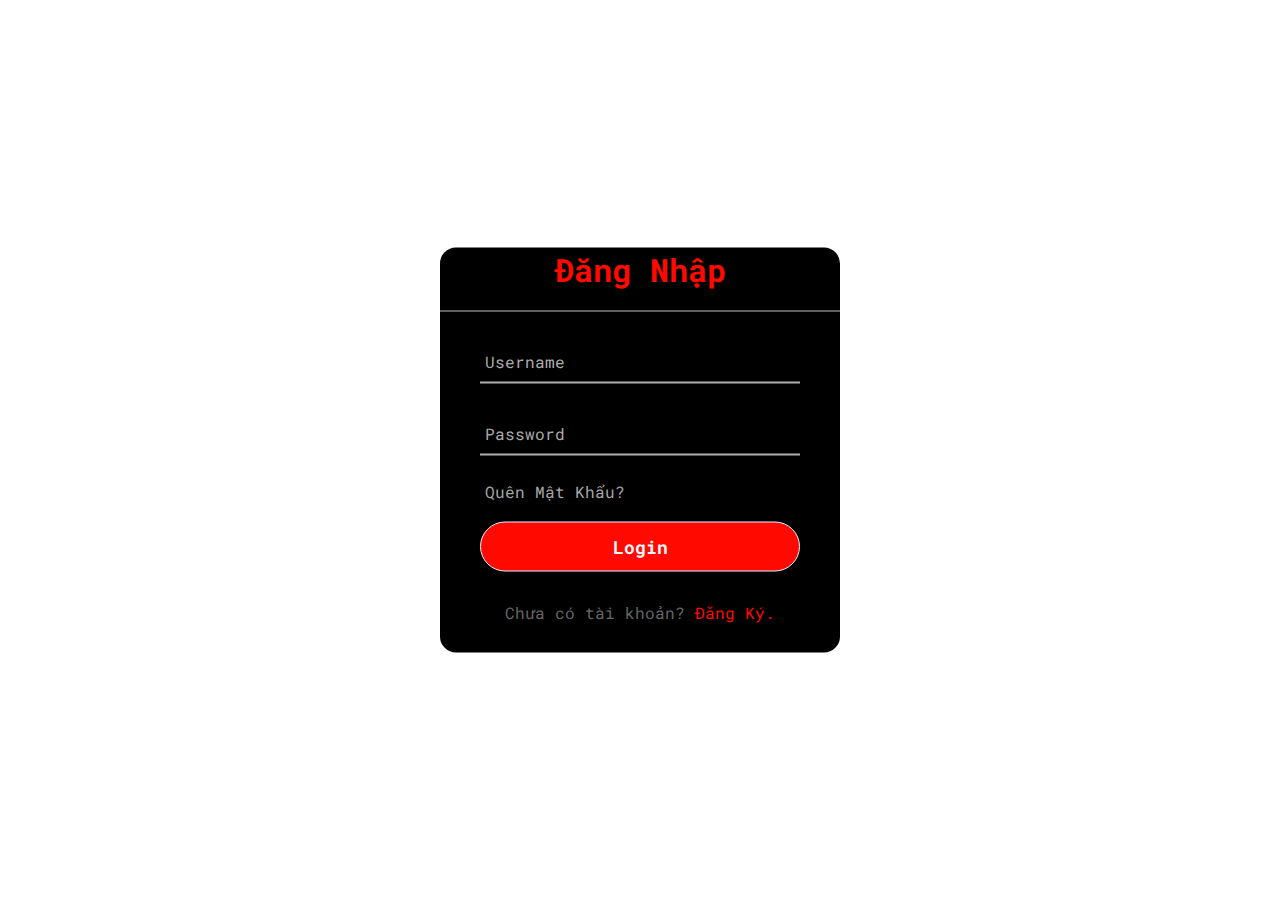
==== index.html @ c76cd0cf "­" ====
<!DOCTYPE html>
<html>
<head>
	<title>Anh Hao | Test   </title>
	<link rel="stylesheet" type="text/css" href="./scss/styles.css">
    <link rel="stylesheet" href="/du_an1/fontawesome-free-5.15.4-web/css/all.css">
    <link rel="preconnect" href="https://fonts.googleapis.com">
    <link rel="preconnect" href="https://fonts.gstatic.com" crossorigin>
    <link href="https://fonts.googleapis.com/css2?family=Roboto+Mono:wght@100;200;300;400;500;600;700&display=swap" rel="stylesheet">
	<meta name="viewport" content="width=device-width, initial-scale=1">
</head>
<body>
     <!-- Login form -->
     <section class="login">
         <div class="glass">
             <h1>Đăng Nhập</h1>
             <form method="post">
                 <div class="txt_field">
                     <input type="text" required>
                     <span></span>
                     <label><i class="fa fa-user"></i> Username</label>
                    </div>
                    <div class="txt_field">
                        <input type="password" required>
                        <span></span>
                        <label><i class="fa fa-lock"></i> Password</label>
                    </div>
                    <div class="pass">Quên Mật Khẩu?</div>
                    <input type="submit" value="Login">
                    <div class="signup_link">Chưa có tài khoản? <a href="/du_an1/signup.html">Đăng Ký.</a>
                    </div>
                </form>
            </div>
    </section>
    <!-- /Login form -->
        <script type="text/javascript" src="js/main.js"></script>
</body>
</html>
---- scss/styles.css ----
* {
  padding: 0;
  margin: 0;
  -webkit-box-sizing: border-box;
          box-sizing: border-box;
  font-family: 'Roboto Mono', sans-serif;
  text-decoration: none;
  color: #fff;
}

:root {
  --red: #ff0901;
  --DarkGrayishBlue: hsl(210, 10%, 33%);
  --GrayishBlue: hsl(201, 11%, 66%);
}

body {
  padding: 0;
  margin: 0;
  overflow: hidden;
  height: 100vh;
  background-image: url(/du_an1/images/bg.gif);
  background-size: cover;
}

.glass {
  position: absolute;
  top: 50%;
  left: 50%;
  -webkit-transform: translate(-50%, -50%);
          transform: translate(-50%, -50%);
  background-color: black;
  border-radius: 1rem;
  width: 400px;
}

.glass > h1 {
  text-align: center;
  color: #ff0901;
  padding: 0 0 20px 0;
  border-bottom: 1px solid silver;
}

.glass form {
  padding: 0 40px;
}

form .txt_field {
  position: relative;
  border-bottom: 2px solid #adadad;
  margin: 30px 0;
}

.txt_field input {
  width: 100%;
  padding: 0 5px;
  height: 40px;
  font-size: 16px;
  border: none;
  background: none;
  outline: none;
}

.txt_field label {
  position: absolute;
  top: 50%;
  left: 5px;
  color: #adadad;
  -webkit-transform: translateY(-50%);
          transform: translateY(-50%);
  font-size: 16px;
  pointer-events: none;
  -webkit-transition: .5s;
  transition: .5s;
}

.txt_field span::before {
  content: '';
  position: absolute;
  top: 40px;
  left: 0;
  width: 0%;
  height: 2px;
  background: #ff0901;
  -webkit-transition: .5s;
  transition: .5s;
}

.txt_field input:focus ~ label,
.txt_field input:valid ~ label {
  top: -5px;
  color: #ff0901;
}

.txt_field input:focus ~ span::before,
.txt_field input:valid ~ span::before {
  width: 100%;
}

.pass {
  margin: -5px 0 20px 5px;
  color: #a6a6a6;
  cursor: pointer;
}

.pass:hover {
  text-decoration: underline;
}

input[type="submit"] {
  width: 100%;
  height: 50px;
  border: 1px solid;
  background: #ff0901;
  border-radius: 25px;
  font-size: 18px;
  color: #e9f4fb;
  font-weight: 700;
  cursor: pointer;
  outline: none;
}

input[type="submit"]:hover {
  border-color: #ff0901;
  background: none;
  -webkit-transition: .5s;
  transition: .5s;
}

.signup_link {
  margin: 30px 0;
  text-align: center;
  font-size: 16px;
  color: #666666;
}

.signup_link a {
  color: #ff0901;
  text-decoration: none;
}

.signup_link a:hover {
  text-decoration: underline;
}
/*# sourceMappingURL=styles.css.map */
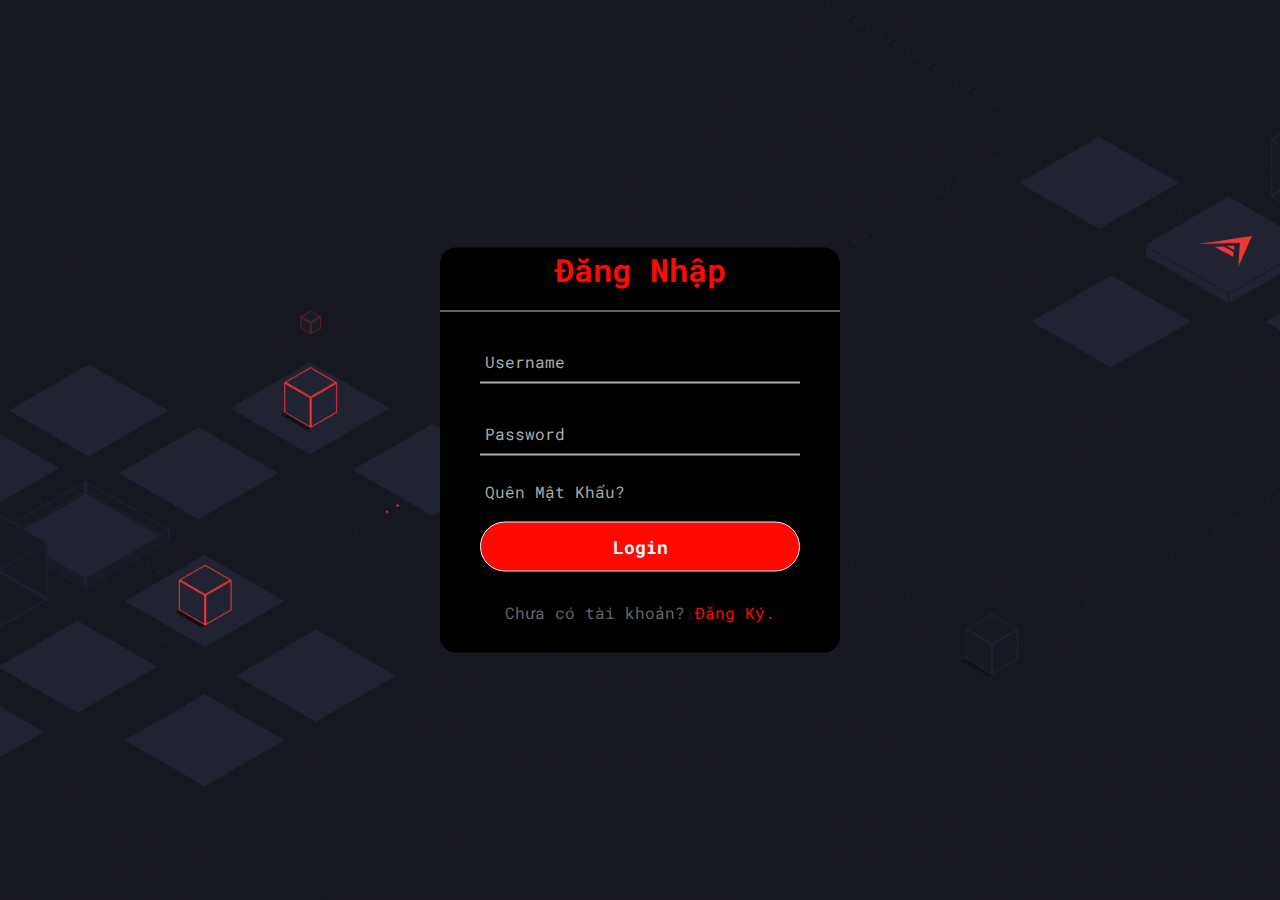
==== commit 8b784b83: "­" ====
--- a/index.html
+++ b/index.html
@@ -27,7 +27,7 @@
                     </div>
                     <div class="pass">Quên Mật Khẩu?</div>
                     <input type="submit" value="Login">
-                    <div class="signup_link">Chưa có tài khoản? <a href="/du_an1/signup.html">Đăng Ký.</a>
+                    <div class="signup_link">Chưa có tài khoản? <a href="/signup/signup.html">Đăng Ký.</a>
                     </div>
                 </form>
             </div>
--- a/scss/styles.css
+++ b/scss/styles.css
@@ -19,7 +19,7 @@
   margin: 0;
   overflow: hidden;
   height: 100vh;
-  background-image: url(/du_an1/images/bg.gif);
+  background-image: url(/images/bg.gif);
   background-size: cover;
 }
 
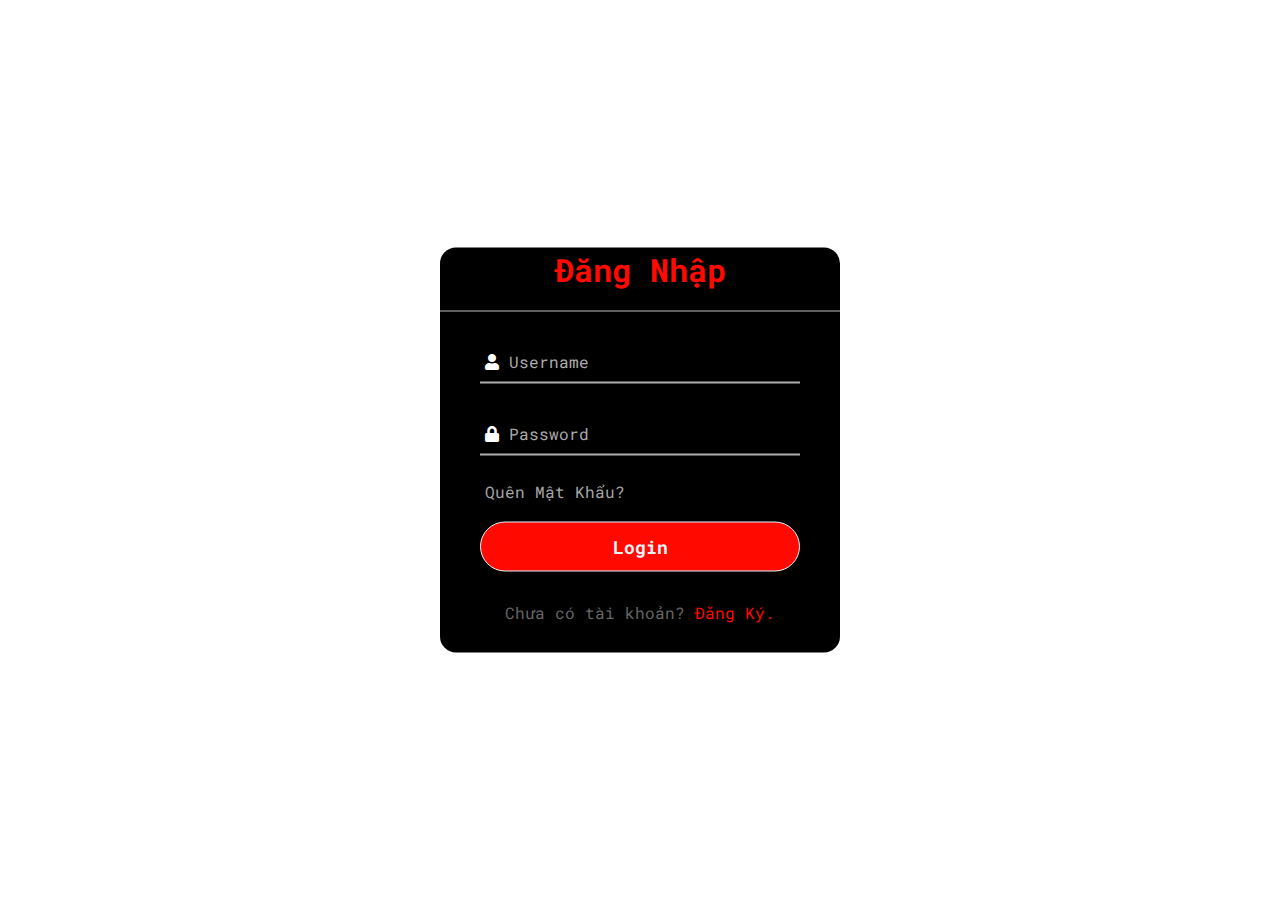
==== commit 55523cdc: "­" ====
--- a/index.html
+++ b/index.html
@@ -2,8 +2,8 @@
 <html>
 <head>
 	<title>Anh Hao | Test   </title>
-	<link rel="stylesheet" type="text/css" href="./scss/styles.css">
-    <link rel="stylesheet" href="/du_an1/fontawesome-free-5.15.4-web/css/all.css">
+	<link rel="stylesheet" type="text/css" href="scss/styles.css">
+    <link rel="stylesheet" href="fontawesome-free-5.15.4-web/css/all.css">
     <link rel="preconnect" href="https://fonts.googleapis.com">
     <link rel="preconnect" href="https://fonts.gstatic.com" crossorigin>
     <link href="https://fonts.googleapis.com/css2?family=Roboto+Mono:wght@100;200;300;400;500;600;700&display=swap" rel="stylesheet">
@@ -27,7 +27,7 @@
                     </div>
                     <div class="pass">Quên Mật Khẩu?</div>
                     <input type="submit" value="Login">
-                    <div class="signup_link">Chưa có tài khoản? <a href="/signup/signup.html">Đăng Ký.</a>
+                    <div class="signup_link">Chưa có tài khoản? <a href="signup.html">Đăng Ký.</a>
                     </div>
                 </form>
             </div>
--- a/scss/styles.css
+++ b/scss/styles.css
@@ -19,7 +19,7 @@
   margin: 0;
   overflow: hidden;
   height: 100vh;
-  background-image: url(/images/bg.gif);
+  background-image: url(images/bg.gif);
   background-size: cover;
 }
 
